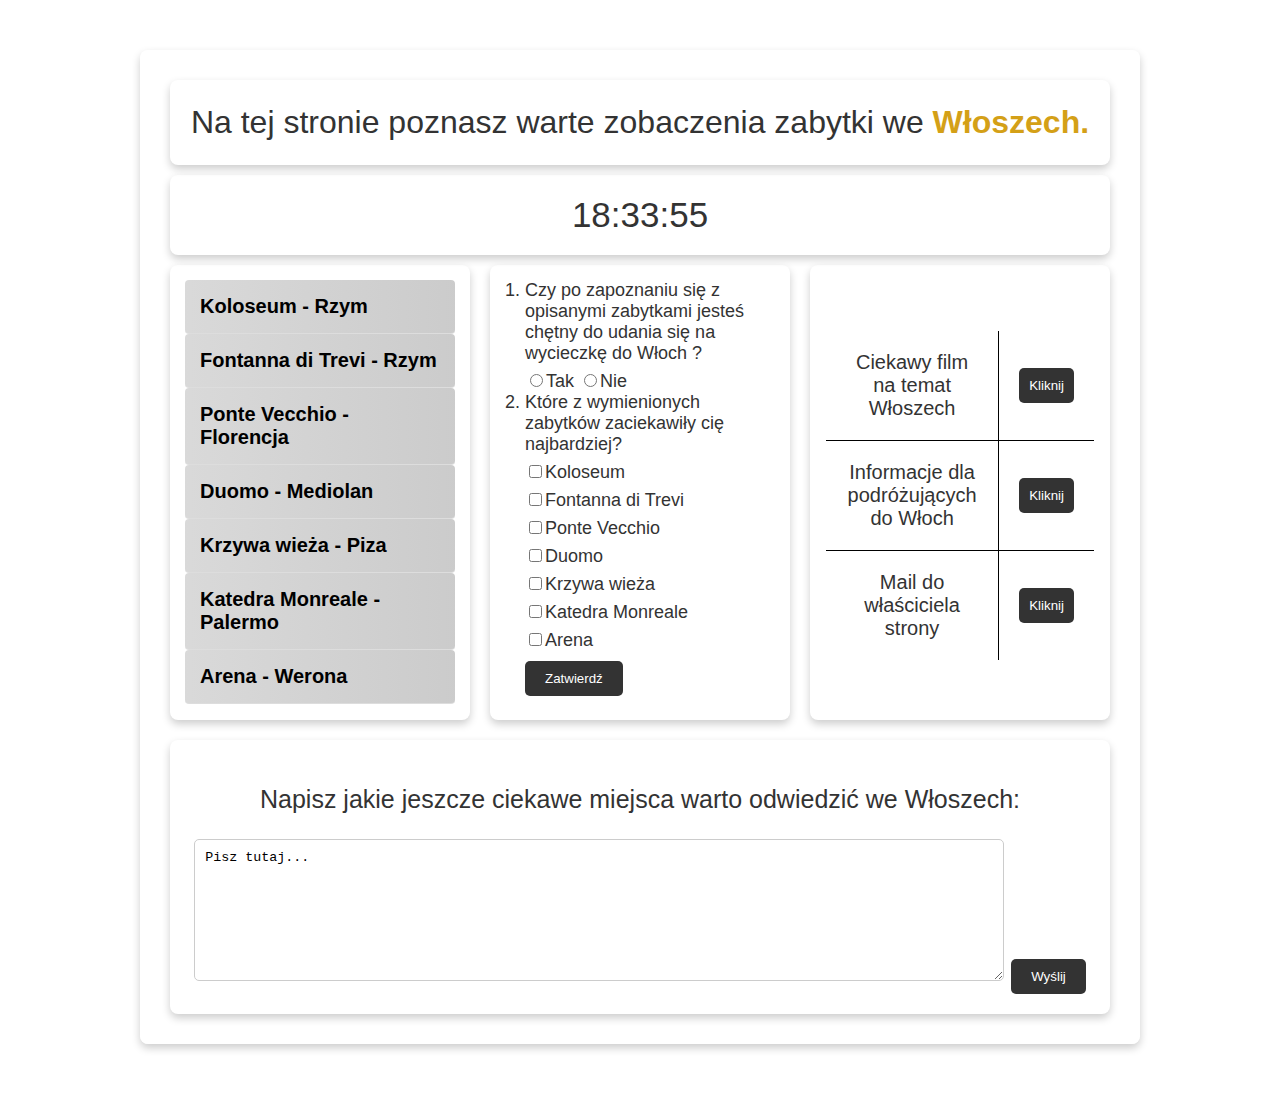
==== index.html @ ab116bef "Add files via upload" ====
<html>
 <head>
    <meta charset="UTF-8">
    <meta name="keywords" content="HTML, CSS">
    <meta name="author" content="Tobiasz Sobera">
    <meta name="description" content="Strona o zabytkach Włoszech">
    <meta name="viewport" content="width=device-width, initial-scale=1.0">

    <title>Zabytki Włoszech</title>

    <link href="stylem.css" rel="stylesheet" type="text/css">
    <script src="https://code.jquery.com/jquery-3.6.0.min.js"></script>

 </head>
 <body>
  <div id="kontener">
   <div id="naglowek"> Na tej stronie poznasz warte zobaczenia zabytki we <span class="b">Włoszech.</span>
   </div>
   <div id="zegarek"></div>
<script>
         function zegar() {
                const data = new Date();
                const godzina = data.getHours().toString().padStart(2, '0');
                const min = data.getMinutes().toString().padStart(2, '0');
                const sek = data.getSeconds().toString().padStart(2, '0');
                document.getElementById("zegarek").textContent = `${godzina}:${min}:${sek}`;
                setTimeout(zegar, 1000);
            }
            zegar();
</script>
   <div class="kolumna">
    <ul>
        <li><a href="Podstrona1.html">Koloseum - Rzym</a></li>
        <li><a href="Podstrona2.html">Fontanna di Trevi - Rzym</a></li>
        <li><a href="Podstrona3.html">Ponte Vecchio - Florencja</a></li>
        <li><a href="Podstrona4.html">Duomo - Mediolan</a></li>
        <li><a href="Podstrona5.html">Krzywa wieża - Piza</a></li>
        <li><a href="Podstrona6.html">Katedra Monreale - Palermo</a></li>
        <li><a href="Podstrona7.html">Arena - Werona</a></li>
    </ul>
   </div>
   <div class="kolumna">
     <ol>
     <li>Czy po zapoznaniu się z opisanymi zabytkami jesteś chętny do udania się na wycieczkę do Włoch ? <br>
    <input type="radio" name="A" value="Y">Tak
    <input type="radio" name="A" value="N">Nie </li>
   <li> Które z wymienionych zabytków zaciekawiły cię najbardziej?  <br>
    <input type="checkbox" name="zabytek" value="Koloseum">Koloseum<br>
    <input type="checkbox" name="zabytek" value="Fontanna">Fontanna di Trevi<br>
    <input type="checkbox" name="zabytek" value="Ponte">Ponte Vecchio<br>
    <input type="checkbox" name="zabytek" value="Duomo">Duomo<br>
    <input type="checkbox" name="zabytek" value="Wieża">Krzywa wieża<br>
    <input type="checkbox" name="zabytek" value="Katedra">Katedra Monreale<br>
    <input type="checkbox" name="zabytek" value="Arena">Arena<br>
    <input type="submit" value="Zatwierdź"> </li>
   </ol>
   </div>
  
   <div class="kolumna">
      <table>
         <tr><td>Ciekawy film na temat Włoszech</td><td colspan="2"><button class="btn" onclick="location.href='https://www.youtube.com/watch?v=jxQYGFqbXWs'" type="button">Kliknij</button></td></tr>
         <tr><td>Informacje dla podróżujących do Włoch</td><td colspan="2"><button class="btn" onclick="location.href='https://www.gov.pl/web/wlochy/informacje-dla-podrozujacych-do-wloch'" type="button">Kliknij</button></td></tr>
         <tr><td>Mail do właściciela strony</td><td colspan="2"><button class="btn" onclick="location.href='mailto:tobiaszsobera@gmail.com'" type="button">Kliknij</button></td></tr>
     </table>
   </div>
   <div id="clear"></div>
   <div id="stopka">
      <p>Napisz jakie jeszcze ciekawe miejsca warto odwiedzić we Włoszech:</p>
<textarea name="Komentarz" cols="50" rows="8">Pisz tutaj...</textarea>
<input type="submit" value="Wyślij">
   </div>
   <script>
      $(document).ready(function() {
        $(".btn").hover(
          function() {
            $(this).animate({ padding: "15px 20px" }, 200); // Powiększ przycisk przy najechaniu
          },
          function() {
            $(this).animate({ padding: "10px 10px" }, 200); // Przywróć oryginalny rozmiar po zjechaniu
          }
        );
      });
    </script>
 </body>
</html>
---- stylem.css ----
body {
  background-image: url('https://fly.pl/wp-content/uploads/2014/06/Kampania-Wlochy.jpg');
  background-repeat: no-repeat;
  background-size: cover;
  margin-top: 50px;
  margin-bottom: 50px;
  font-family: Arial, sans-serif;
  color: #333;
}

#kontener {
  width: 960px;
  margin: 0 auto;
  padding: 20px;
  background: rgba(255, 255, 255, 0.8);
  border-radius: 8px;
  box-shadow: 0 4px 8px rgba(0, 0, 0, 0.2);
}

#naglowek {
  margin: 10px;
  padding: 20px;
  border-radius: 8px;
  background: url('https://images.photowall.com/products/60721/white-marble-3.jpg?h=699&q=85') no-repeat center center;
  background-size: cover;
  font-family: Arial, Helvetica, sans-serif;
  font-size: 32px;
  text-align: center;
  line-height: 1.4;
  color: #333;
  box-shadow: 0 4px 8px rgba(0, 0, 0, 0.2);
}

.kolumna {
  float: left;
  margin: 10px;
  width: 270px;
  height: 425px;
  min-height: 350px;
  border-radius: 8px;
  padding: 15px;
  box-shadow: 0 4px 8px rgba(0, 0, 0, 0.2);
  background: url('https://images.photowall.com/products/60721/white-marble-3.jpg?h=699&q=85') center center;
  background-size: cover;
  font-size: 18px;
}

#clear {
  clear: both;
}

#stopka {
  margin: 10px;
  padding: 20px;
  width: 900px;
  border-radius: 8px;
  background: url('https://images.photowall.com/products/60721/white-marble-3.jpg?h=699&q=85') center center;
  box-shadow: 0 4px 8px rgba(0, 0, 0, 0.2);
  background-size: cover;
  text-align: center;
  font-size: 25px;
}

ul {
  list-style-type: none;
  margin: 0;
  padding: 0;
}

ul li {
  margin: 0;
  padding: 0;
}

ul li a {
  display: block;
  padding: 15px;
  color: black;
  font-size: 20px;
  font-weight: bold;
  text-decoration: none;
  background: linear-gradient(90deg, rgba(192,192,192,0.6), rgba(169,169,169,0.6));
  transition: 0.3s;
  border-radius: 4px;
  border-bottom: 1px solid #DDD;
}

ul li a:hover {
  color: #d4a017;
  background: url('https://hoom.co/wp-content/uploads/2018/08/Bianco-Carrara-marmur-2-1.jpg') center;
  background-size: cover;
  transition: color 0.3s ease, background 0.3s ease;
}

.b {
  font-weight: bold;
  color: #d4a017;
}

.i {
  font-style: italic;
}

table {
  margin-top: 50px;
  width: 100%;
  border-collapse: collapse;
  background: url('https://images.photowall.com/products/60721/white-marble-3.jpg?h=699&q=85') center center;
  border-radius: 8px;
  overflow: hidden;
  font-size: 20px;
}

table, th, td {
  border: 1px solid black;
  padding: 20px;
  text-align: center;
}

table tr:hover {
  background-color: #f1f1f1;
}

ol {
  margin: 0;
  padding-left: 20px;
  color: #333;
}

input[type="submit"], input[type="radio"], input[type="checkbox"] {
  margin-top: 10px;
  cursor: pointer;
}

textarea {
  width: 90%;
  padding: 10px;
  border-radius: 5px;
  border: 1px solid #ccc;
  resize: vertical;
}

input[type="submit"] {
  background-color: #333;
  color: white;
  padding: 10px 20px;
  border: none;
  border-radius: 5px;
  transition: background-color 0.3s;
}

input[type="submit"]:hover {
  background-color: #d4a017;
}

#zegarek{
  width: 900px;
  margin: 0 auto;
  padding: 20px;
  background: rgba(255, 255, 255, 0.8);
  border-radius: 8px;
  box-shadow: 0 4px 8px rgba(0, 0, 0, 0.2);
  text-align: center;
  background: url('https://images.photowall.com/products/60721/white-marble-3.jpg?h=699&q=85') no-repeat center center;
  font-size: 35px;
  font-family: 'Trebuchet MS', 'Lucida Sans Unicode', 'Lucida Grande', 'Lucida Sans', Arial, sans-serif
}

.btn {
  background-color: #333;
  color: white;
  padding: 10px 10px;
  border: none;
  border-radius: 5px;
  cursor: pointer;
  transition: background-color 0.3s;
}
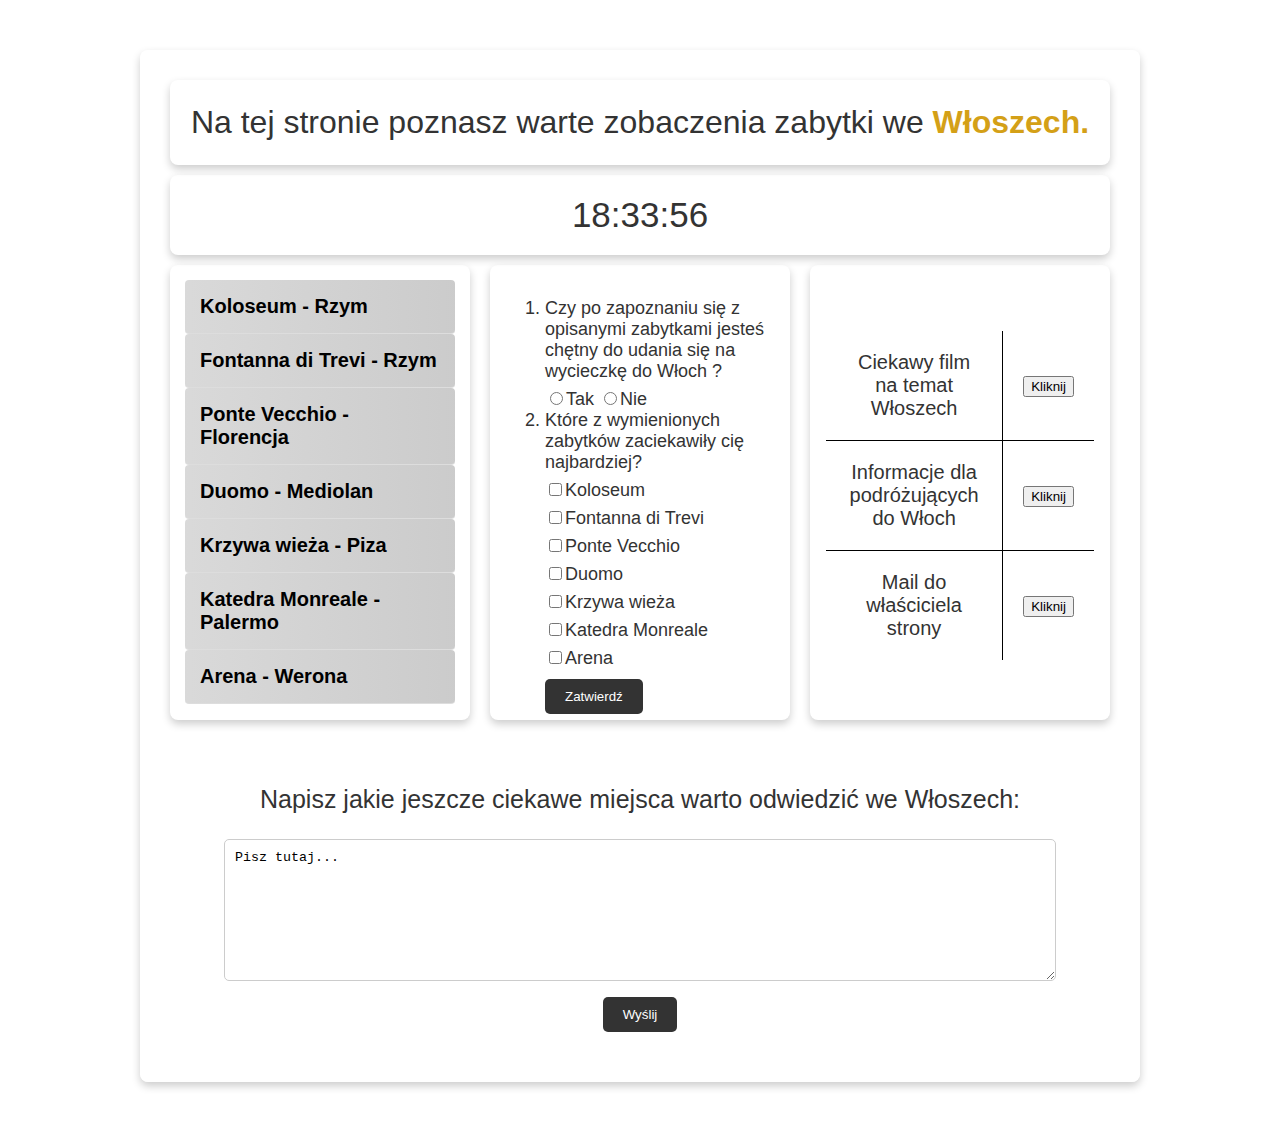
==== commit f297feec: "Add files via upload" ====
--- a/index.html
+++ b/index.html
@@ -1,4 +1,5 @@
-<html>
+<!DOCTYPE html>
+<html lang="pl">
  <head>
     <meta charset="UTF-8">
     <meta name="keywords" content="HTML, CSS">
--- a/stylem.css
+++ b/stylem.css
@@ -1,4 +1,3 @@
-
 body {
   background-image: url('https://fly.pl/wp-content/uploads/2014/06/Kampania-Wlochy.jpg');
   background-repeat: no-repeat;
@@ -24,7 +23,6 @@
   border-radius: 8px;
   background: url('https://images.photowall.com/products/60721/white-marble-3.jpg?h=699&q=85') no-repeat center center;
   background-size: cover;
-  font-family: Arial, Helvetica, sans-serif;
   font-size: 32px;
   text-align: center;
   line-height: 1.4;
@@ -56,7 +54,6 @@
   width: 900px;
   border-radius: 8px;
   background: url('https://images.photowall.com/products/60721/white-marble-3.jpg?h=699&q=85') center center;
-  box-shadow: 0 4px 8px rgba(0, 0, 0, 0.2);
   background-size: cover;
   text-align: center;
   font-size: 25px;
@@ -64,11 +61,6 @@
 
 ul {
   list-style-type: none;
-  margin: 0;
-  padding: 0;
-}
-
-ul li {
   margin: 0;
   padding: 0;
 }
@@ -90,16 +82,11 @@
   color: #d4a017;
   background: url('https://hoom.co/wp-content/uploads/2018/08/Bianco-Carrara-marmur-2-1.jpg') center;
   background-size: cover;
-  transition: color 0.3s ease, background 0.3s ease;
 }
 
 .b {
   font-weight: bold;
   color: #d4a017;
-}
-
-.i {
-  font-style: italic;
 }
 
 table {
@@ -116,16 +103,6 @@
   border: 1px solid black;
   padding: 20px;
   text-align: center;
-}
-
-table tr:hover {
-  background-color: #f1f1f1;
-}
-
-ol {
-  margin: 0;
-  padding-left: 20px;
-  color: #333;
 }
 
 input[type="submit"], input[type="radio"], input[type="checkbox"] {
@@ -154,7 +131,7 @@
   background-color: #d4a017;
 }
 
-#zegarek{
+#zegarek {
   width: 900px;
   margin: 0 auto;
   padding: 20px;
@@ -164,15 +141,58 @@
   text-align: center;
   background: url('https://images.photowall.com/products/60721/white-marble-3.jpg?h=699&q=85') no-repeat center center;
   font-size: 35px;
-  font-family: 'Trebuchet MS', 'Lucida Sans Unicode', 'Lucida Grande', 'Lucida Sans', Arial, sans-serif
+  font-family: 'Trebuchet MS', 'Lucida Sans Unicode', 'Lucida Grande', 'Lucida Sans', Arial, sans-serif;
 }
 
-.btn {
-  background-color: #333;
-  color: white;
-  padding: 10px 10px;
-  border: none;
-  border-radius: 5px;
-  cursor: pointer;
-  transition: background-color 0.3s;
-}+
+@media (max-width: 768px) {
+  #kontener {
+    width: 100%;
+    padding: 15px;
+  }
+
+  #naglowek, #stopka, #zegarek {
+    width: 100%;
+  }
+
+  .kolumna {
+    width: 100%;
+    margin: 10px 0;
+    height: auto;
+  }
+
+  ul li a {
+    font-size: 18px;
+    padding: 12px;
+  }
+}
+
+@media (max-width: 480px) {
+  #kontener {
+    padding: 10px;
+  }
+
+  #naglowek {
+    font-size: 24px;
+  }
+
+  .kolumna {
+    font-size: 16px;
+    padding: 10px;
+  }
+
+  ul li a {
+    font-size: 16px;
+    padding: 10px;
+  }
+
+  #stopka, #zegarek {
+    font-size: 18px;
+    padding: 15px;
+  }
+
+  input[type="submit"] {
+    padding: 8px 16px;
+    font-size: 16px;
+  }
+}
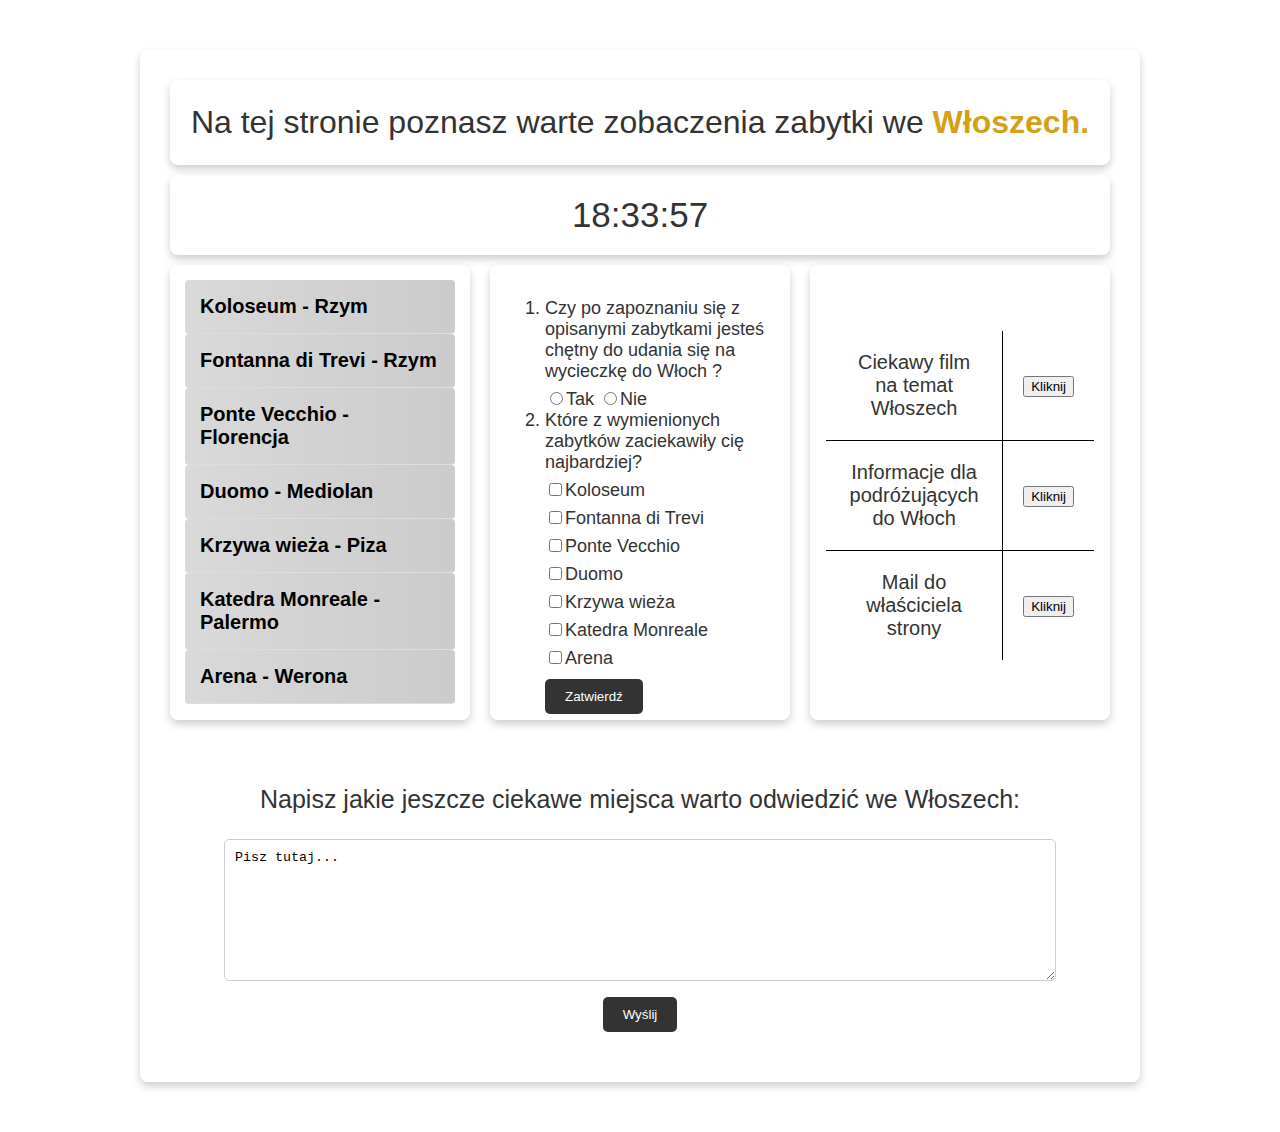
==== commit 40345911: "Add files via upload" ====
--- a/index.html
+++ b/index.html
@@ -70,6 +70,7 @@
 <textarea name="Komentarz" cols="50" rows="8">Pisz tutaj...</textarea>
 <input type="submit" value="Wyślij">
    </div>
+</div>
    <script>
       $(document).ready(function() {
         $(".btn").hover(
@@ -83,6 +84,4 @@
       });
     </script>
  </body>
-</html>
-
-
+</html>--- a/stylem.css
+++ b/stylem.css
@@ -195,4 +195,4 @@
     padding: 8px 16px;
     font-size: 16px;
   }
-}
+}